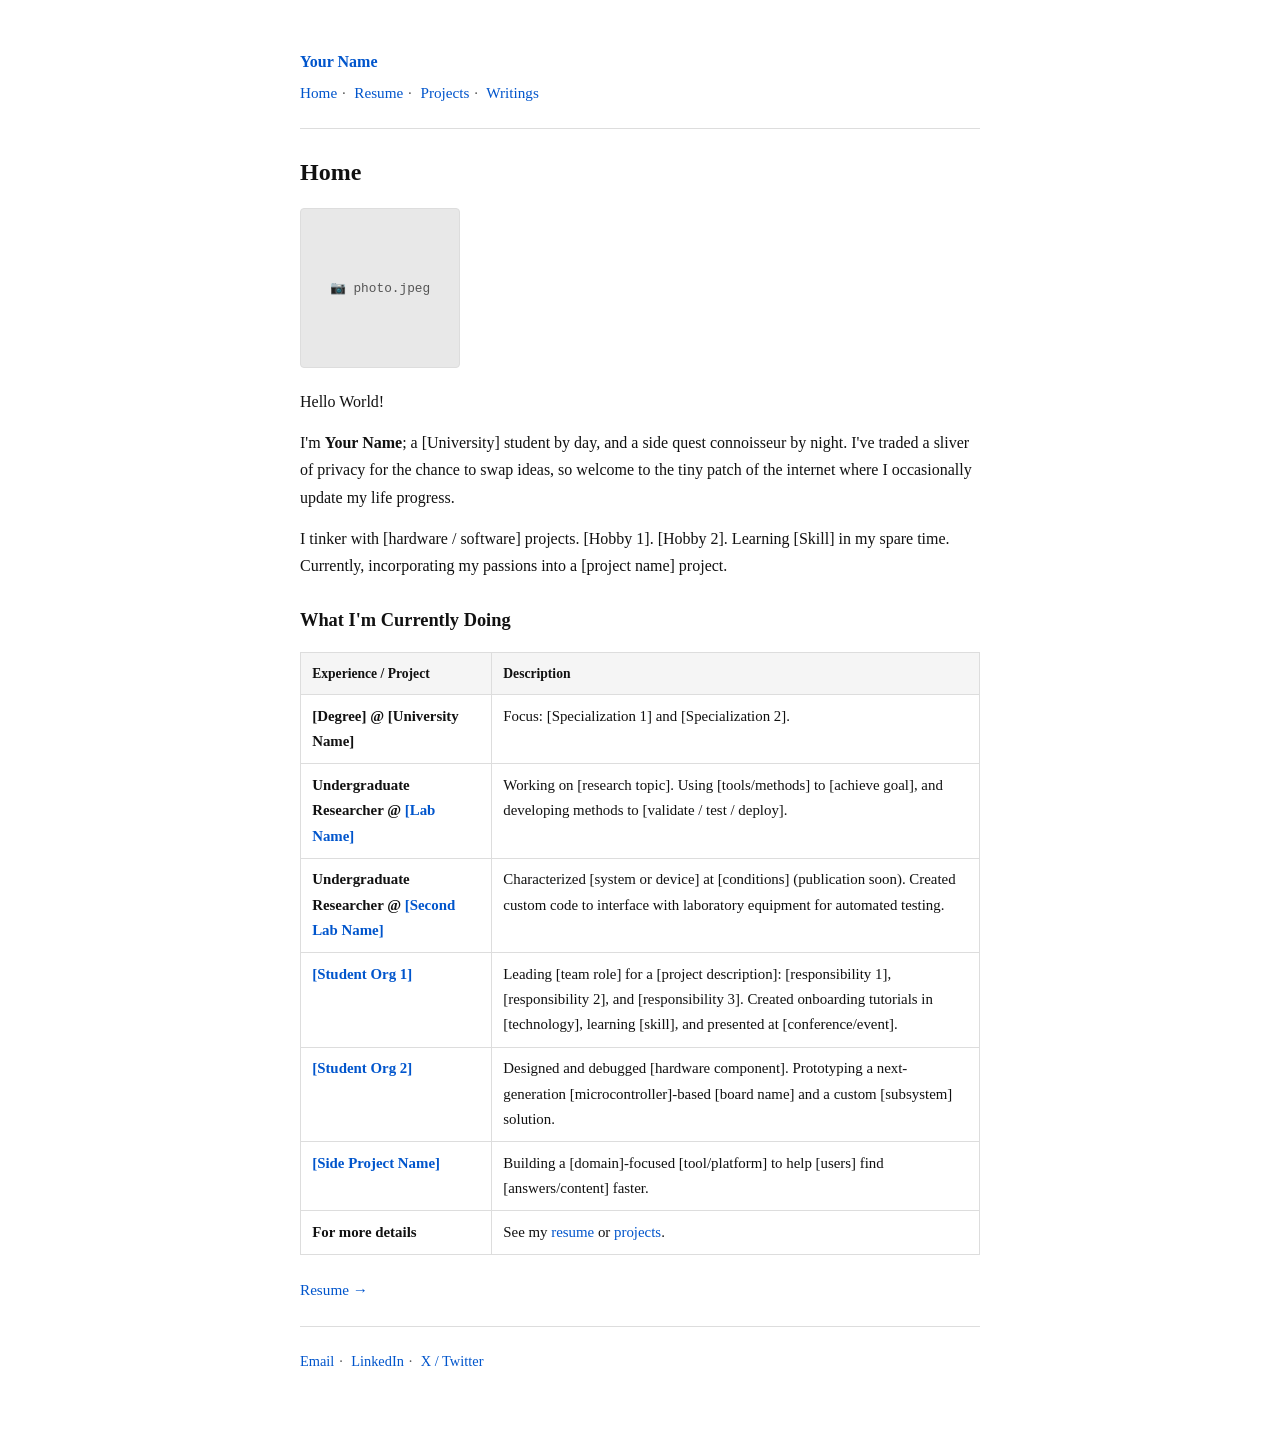
==== index.html @ 439127c3 "Add files via upload" ====
<!DOCTYPE html>
<html lang="en">
<head>
  <meta charset="UTF-8" />
  <meta name="viewport" content="width=device-width, initial-scale=1.0" />
  <title>Home — Your Name</title>
  <link rel="stylesheet" href="style.css" />
</head>
<body>
  <div class="site-wrapper">

    <!-- Header -->
    <header class="site-header">
      <a class="site-title" href="index.html">Your Name</a>
      <nav class="site-nav">
        <a href="index.html">Home</a><span class="sep">·</span>
        <a href="resume/index.html">Resume</a><span class="sep">·</span>
        <a href="projects/index.html">Projects</a><span class="sep">·</span>
        <a href="writings/index.html">Writings</a>
      </nav>
    </header>

    <hr />

    <!-- Page content -->
    <main>
      <h1>Home</h1>

      <!-- Profile photo placeholder -->
      <div class="profile-placeholder" title="Profile photo placeholder">
        📷 photo.jpeg
      </div>

      <p>Hello World!</p>

      <p>
        I'm <strong>Your Name</strong>; a [University] student by day, and a
        side quest connoisseur by night. I've traded a sliver of privacy for the
        chance to swap ideas, so welcome to the tiny patch of the internet where
        I occasionally update my life progress.
      </p>

      <p>
        I tinker with [hardware / software] projects. [Hobby 1]. [Hobby 2].
        Learning [Skill] in my spare time. Currently, incorporating my passions
        into a [project name] project.
      </p>

      <h2>What I'm Currently Doing</h2>

      <table class="activity-table">
        <thead>
          <tr>
            <th>Experience / Project</th>
            <th>Description</th>
          </tr>
        </thead>
        <tbody>
          <tr>
            <td><strong>[Degree] @ [University Name]</strong></td>
            <td>Focus: [Specialization 1] and [Specialization 2].</td>
          </tr>
          <tr>
            <td>
              <strong>Undergraduate Researcher @
                <a href="#">[Lab Name]</a>
              </strong>
            </td>
            <td>
              Working on [research topic]. Using [tools/methods] to [achieve
              goal], and developing methods to [validate / test / deploy].
            </td>
          </tr>
          <tr>
            <td>
              <strong>Undergraduate Researcher @
                <a href="#">[Second Lab Name]</a>
              </strong>
            </td>
            <td>
              Characterized [system or device] at [conditions]
              (publication soon). Created custom code to interface with
              laboratory equipment for automated testing.
            </td>
          </tr>
          <tr>
            <td>
              <a href="#"><strong>[Student Org 1]</strong></a>
            </td>
            <td>
              Leading [team role] for a [project description]: [responsibility
              1], [responsibility 2], and [responsibility 3]. Created onboarding
              tutorials in [technology], learning [skill], and presented at
              [conference/event].
            </td>
          </tr>
          <tr>
            <td>
              <a href="#"><strong>[Student Org 2]</strong></a>
            </td>
            <td>
              Designed and debugged [hardware component]. Prototyping a
              next-generation [microcontroller]-based [board name] and a custom
              [subsystem] solution.
            </td>
          </tr>
          <tr>
            <td>
              <a href="#"><strong>[Side Project Name]</strong></a>
            </td>
            <td>
              Building a [domain]-focused [tool/platform] to help [users] find
              [answers/content] faster.
            </td>
          </tr>
          <tr>
            <td><strong>For more details</strong></td>
            <td>
              See my <a href="resume/index.html">resume</a> or
              <a href="projects/index.html">projects</a>.
            </td>
          </tr>
        </tbody>
      </table>

      <div class="page-nav">
        <a href="resume/index.html">Resume →</a>
      </div>
    </main>

    <hr />

    <!-- Footer -->
    <footer class="site-footer">
      <a href="mailto:you@example.com">Email</a><span class="sep">·</span>
      <a href="#">LinkedIn</a><span class="sep">·</span>
      <a href="#">X / Twitter</a>
    </footer>

  </div>
</body>
</html>
---- style.css ----
/* ── Reset & Base ─────────────────────────────────────────── */
*, *::before, *::after { box-sizing: border-box; margin: 0; padding: 0; }

:root {
  --font-body: Georgia, 'Times New Roman', Times, serif;
  --font-mono: 'Courier New', Courier, monospace;
  --color-text: #111;
  --color-muted: #555;
  --color-link: #0055cc;
  --color-link-hover: #003080;
  --color-border: #ddd;
  --color-bg: #fff;
  --max-width: 680px;
  --spacing: 1.6rem;
}

html { font-size: 16px; }

body {
  font-family: var(--font-body);
  color: var(--color-text);
  background: var(--color-bg);
  line-height: 1.7;
  padding: 3rem 1.5rem 4rem;
}

/* ── Layout ───────────────────────────────────────────────── */
.site-wrapper {
  max-width: var(--max-width);
  margin: 0 auto;
}

/* ── Links ────────────────────────────────────────────────── */
a {
  color: var(--color-link);
  text-decoration: none;
}
a:hover { color: var(--color-link-hover); text-decoration: underline; }

/* ── Header / Nav ─────────────────────────────────────────── */
.site-header { margin-bottom: 0.5rem; }

.site-title {
  font-size: 1rem;
  font-weight: bold;
  display: block;
  margin-bottom: 0.3rem;
}

.site-nav {
  font-size: 0.95rem;
  color: var(--color-muted);
}
.site-nav a { color: var(--color-link); }
.site-nav .sep { margin: 0 0.3rem; color: var(--color-muted); }

/* ── Dividers ─────────────────────────────────────────────── */
hr {
  border: none;
  border-top: 1px solid var(--color-border);
  margin: 1.4rem 0;
}

/* ── Headings ─────────────────────────────────────────────── */
h1 { font-size: 1.5rem; margin: 1.2rem 0 1rem; }
h2 { font-size: 1.15rem; margin: 1.6rem 0 0.6rem; }
h3 { font-size: 1rem; margin: 1.2rem 0 0.4rem; }

/* ── Paragraphs & Lists ───────────────────────────────────── */
p { margin-bottom: 0.9rem; }

ol, ul { padding-left: 1.4rem; margin-bottom: 1rem; }
li { margin-bottom: 0.5rem; }

/* ── Profile image ────────────────────────────────────────── */
.profile-img {
  display: block;
  width: 160px;
  height: 160px;
  object-fit: cover;
  border-radius: 4px;
  margin: 1rem 0 1.2rem;
  background: #e8e8e8;
}

.profile-placeholder {
  display: flex;
  align-items: center;
  justify-content: center;
  width: 160px;
  height: 160px;
  background: #e8e8e8;
  border-radius: 4px;
  margin: 1rem 0 1.2rem;
  color: var(--color-muted);
  font-size: 0.8rem;
  font-family: var(--font-mono);
  border: 1px solid var(--color-border);
}

/* ── Table ────────────────────────────────────────────────── */
.activity-table {
  width: 100%;
  border-collapse: collapse;
  font-size: 0.93rem;
  margin: 1rem 0 1.4rem;
}

.activity-table th,
.activity-table td {
  border: 1px solid var(--color-border);
  padding: 0.55rem 0.7rem;
  vertical-align: top;
  text-align: left;
}

.activity-table th {
  background: #f5f5f5;
  font-weight: bold;
  font-size: 0.85rem;
}

/* ── Nav arrows ───────────────────────────────────────────── */
.page-nav {
  font-size: 0.95rem;
  margin-top: 0.8rem;
}
.page-nav a { margin-right: 1.2rem; }

/* ── Footer ───────────────────────────────────────────────── */
.site-footer {
  margin-top: 0.6rem;
  font-size: 0.9rem;
  color: var(--color-muted);
}
.site-footer a { color: var(--color-link); }
.site-footer .sep { margin: 0 0.3rem; }

/* ── Resume link ──────────────────────────────────────────── */
.resume-link {
  display: inline-block;
  margin: 0.5rem 0 1.2rem;
  padding: 0.45rem 1rem;
  border: 1px solid var(--color-border);
  border-radius: 3px;
  font-size: 0.9rem;
  background: #fafafa;
}
.resume-link:hover { background: #f0f0f0; text-decoration: none; }

/* ── Placeholder blocks ───────────────────────────────────── */
.placeholder-pdf {
  display: flex;
  align-items: center;
  gap: 0.5rem;
  padding: 0.8rem 1rem;
  border: 1px dashed var(--color-border);
  border-radius: 4px;
  background: #fafafa;
  font-size: 0.88rem;
  color: var(--color-muted);
  font-family: var(--font-mono);
  margin: 0.8rem 0 1.4rem;
  width: fit-content;
}

/* ── Responsive ───────────────────────────────────────────── */
@media (max-width: 500px) {
  body { padding: 2rem 1rem 3rem; }
  .activity-table { font-size: 0.85rem; }
}
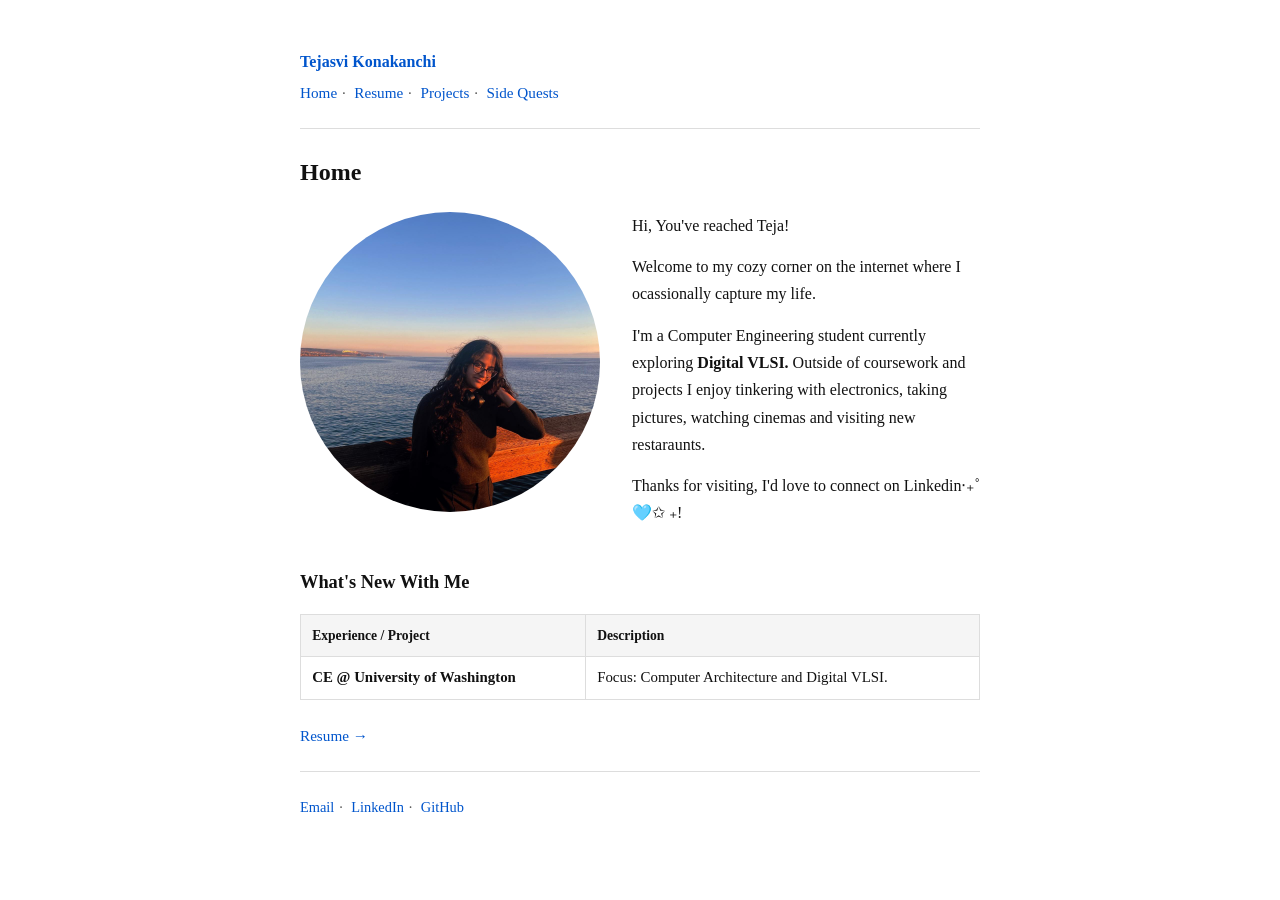
==== commit a728467b: "Decent Work done" ====
--- a/index.html
+++ b/index.html
@@ -1,22 +1,24 @@
 <!DOCTYPE html>
 <html lang="en">
+
 <head>
   <meta charset="UTF-8" />
   <meta name="viewport" content="width=device-width, initial-scale=1.0" />
   <title>Home — Your Name</title>
   <link rel="stylesheet" href="style.css" />
 </head>
+
 <body>
   <div class="site-wrapper">
 
     <!-- Header -->
     <header class="site-header">
-      <a class="site-title" href="index.html">Your Name</a>
+      <a class="site-title" href="index.html">Tejasvi Konakanchi</a>
       <nav class="site-nav">
         <a href="index.html">Home</a><span class="sep">·</span>
         <a href="resume/index.html">Resume</a><span class="sep">·</span>
         <a href="projects/index.html">Projects</a><span class="sep">·</span>
-        <a href="writings/index.html">Writings</a>
+        <a href="writings/index.html"> Side Quests</a>
       </nav>
     </header>
 
@@ -27,26 +29,30 @@
       <h1>Home</h1>
 
       <!-- Profile photo placeholder -->
-      <div class="profile-placeholder" title="Profile photo placeholder">
-        📷 photo.jpeg
+      <div class="hero-section">
+        <img class="profile-img" src="images/HomePage-Pic.jpeg" alt="My photo">
+
+        <div class="hero-text">
+          <p>Hi, You've reached Teja!</p>
+
+          <p>
+            Welcome to my cozy corner on the internet where I ocassionally capture my life.
+          </p>
+
+          <p>
+            I'm a Computer Engineering student currently exploring <strong>Digital VLSI.</strong> Outside of
+            coursework and projects I enjoy tinkering with electronics, taking pictures, watching cinemas and visiting new restaraunts.
+          </p>
+
+          <p>
+            Thanks for visiting, I'd love to connect on Linkedin‧₊˚🩵✩ ₊!
+          </p>
+
+        </div>
+
       </div>
 
-      <p>Hello World!</p>
-
-      <p>
-        I'm <strong>Your Name</strong>; a [University] student by day, and a
-        side quest connoisseur by night. I've traded a sliver of privacy for the
-        chance to swap ideas, so welcome to the tiny patch of the internet where
-        I occasionally update my life progress.
-      </p>
-
-      <p>
-        I tinker with [hardware / software] projects. [Hobby 1]. [Hobby 2].
-        Learning [Skill] in my spare time. Currently, incorporating my passions
-        into a [project name] project.
-      </p>
-
-      <h2>What I'm Currently Doing</h2>
+      <h2>What's New With Me </h2>
 
       <table class="activity-table">
         <thead>
@@ -55,70 +61,11 @@
             <th>Description</th>
           </tr>
         </thead>
+
         <tbody>
           <tr>
-            <td><strong>[Degree] @ [University Name]</strong></td>
-            <td>Focus: [Specialization 1] and [Specialization 2].</td>
-          </tr>
-          <tr>
-            <td>
-              <strong>Undergraduate Researcher @
-                <a href="#">[Lab Name]</a>
-              </strong>
-            </td>
-            <td>
-              Working on [research topic]. Using [tools/methods] to [achieve
-              goal], and developing methods to [validate / test / deploy].
-            </td>
-          </tr>
-          <tr>
-            <td>
-              <strong>Undergraduate Researcher @
-                <a href="#">[Second Lab Name]</a>
-              </strong>
-            </td>
-            <td>
-              Characterized [system or device] at [conditions]
-              (publication soon). Created custom code to interface with
-              laboratory equipment for automated testing.
-            </td>
-          </tr>
-          <tr>
-            <td>
-              <a href="#"><strong>[Student Org 1]</strong></a>
-            </td>
-            <td>
-              Leading [team role] for a [project description]: [responsibility
-              1], [responsibility 2], and [responsibility 3]. Created onboarding
-              tutorials in [technology], learning [skill], and presented at
-              [conference/event].
-            </td>
-          </tr>
-          <tr>
-            <td>
-              <a href="#"><strong>[Student Org 2]</strong></a>
-            </td>
-            <td>
-              Designed and debugged [hardware component]. Prototyping a
-              next-generation [microcontroller]-based [board name] and a custom
-              [subsystem] solution.
-            </td>
-          </tr>
-          <tr>
-            <td>
-              <a href="#"><strong>[Side Project Name]</strong></a>
-            </td>
-            <td>
-              Building a [domain]-focused [tool/platform] to help [users] find
-              [answers/content] faster.
-            </td>
-          </tr>
-          <tr>
-            <td><strong>For more details</strong></td>
-            <td>
-              See my <a href="resume/index.html">resume</a> or
-              <a href="projects/index.html">projects</a>.
-            </td>
+            <td><strong> CE @ University of Washington</strong></td>
+            <td>Focus: Computer Architecture and Digital VLSI.</td>
           </tr>
         </tbody>
       </table>
@@ -132,11 +79,12 @@
 
     <!-- Footer -->
     <footer class="site-footer">
-      <a href="mailto:you@example.com">Email</a><span class="sep">·</span>
-      <a href="#">LinkedIn</a><span class="sep">·</span>
-      <a href="#">X / Twitter</a>
+      <a href="mailto:tejasvi.konakanchi@gmail.com">Email</a><span class="sep">·</span>
+      <a href="#https://www.linkedin.com/in/tejasvikonakanchi/">LinkedIn</a><span class="sep">·</span>
+      <a href="#https://github.com/Tejasvi-Konakanchi">GitHub</a>
     </footer>
 
   </div>
 </body>
-</html>
+
+</html>
--- a/style.css
+++ b/style.css
@@ -75,27 +75,31 @@
 /* ── Profile image ────────────────────────────────────────── */
 .profile-img {
   display: block;
-  width: 160px;
-  height: 160px;
+  width: 300px;
+  height: 300px;
   object-fit: cover;
-  border-radius: 4px;
-  margin: 1rem 0 1.2rem;
+  border-radius: 50%;
+  flex-shrink: 0;
   background: #e8e8e8;
 }
 
-.profile-placeholder {
+.hero-section {
   display: flex;
-  align-items: center;
-  justify-content: center;
-  width: 160px;
-  height: 160px;
-  background: #e8e8e8;
-  border-radius: 4px;
-  margin: 1rem 0 1.2rem;
-  color: var(--color-muted);
-  font-size: 0.8rem;
-  font-family: var(--font-mono);
-  border: 1px solid var(--color-border);
+  align-items: flex-start;
+  gap: 2rem;
+  margin: 1.2rem 0 1.4rem;
+}
+
+.hero-text {
+  flex: 1;
+  min-width: 0;
+}
+
+@media (max-width: 600px) {
+  .hero-section {
+    flex-direction: column;
+    align-items: center;
+  }
 }
 
 /* ── Table ────────────────────────────────────────────────── */
@@ -149,19 +153,31 @@
 .resume-link:hover { background: #f0f0f0; text-decoration: none; }
 
 /* ── Placeholder blocks ───────────────────────────────────── */
-.placeholder-pdf {
-  display: flex;
-  align-items: center;
-  gap: 0.5rem;
-  padding: 0.8rem 1rem;
-  border: 1px dashed var(--color-border);
+.resume-pdf {
+  width: 100%;
+  height: 80vh;
+  margin: 1rem 0 1.4rem;
+  border: 1px solid var(--color-border);
   border-radius: 4px;
-  background: #fafafa;
-  font-size: 0.88rem;
-  color: var(--color-muted);
-  font-family: var(--font-mono);
-  margin: 0.8rem 0 1.4rem;
-  width: fit-content;
+  overflow: hidden;
+}
+
+.resume-pdf p {
+  margin: 0;
+  width: 100%;
+  height: 100%;
+}
+
+.resume-pdf a {
+  display: block;
+  width: 100%;
+  height: 100%;
+}
+
+.resume-pdf embed {
+  display: block;
+  width: 100%;
+  height: 100%;
 }
 
 /* ── Responsive ───────────────────────────────────────────── */
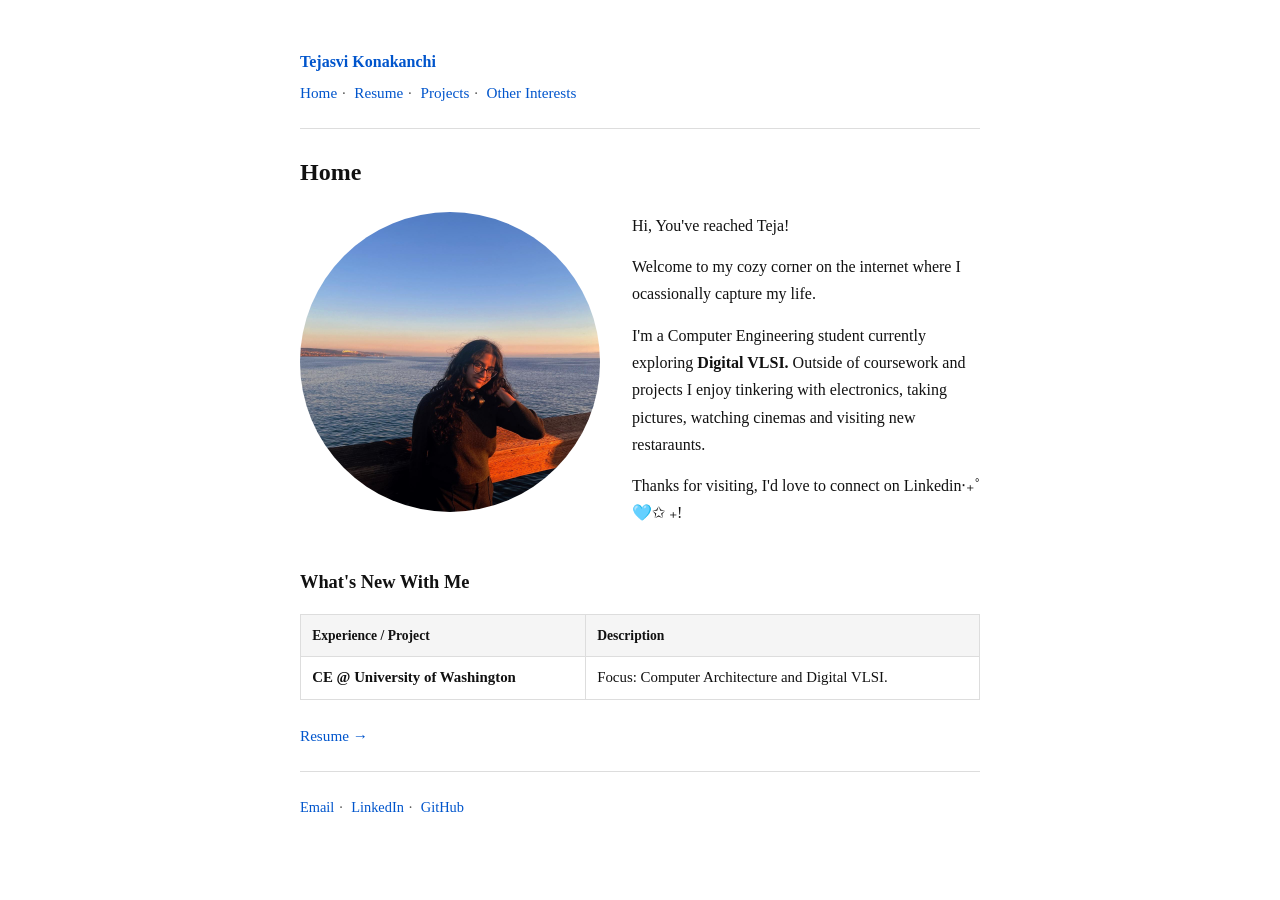
==== commit c71fab32: "Finished, now work on building the content right!" ====
--- a/index.html
+++ b/index.html
@@ -18,7 +18,7 @@
         <a href="index.html">Home</a><span class="sep">·</span>
         <a href="resume/index.html">Resume</a><span class="sep">·</span>
         <a href="projects/index.html">Projects</a><span class="sep">·</span>
-        <a href="writings/index.html"> Side Quests</a>
+        <a href="other/index.html"> Other Interests</a>
       </nav>
     </header>
 
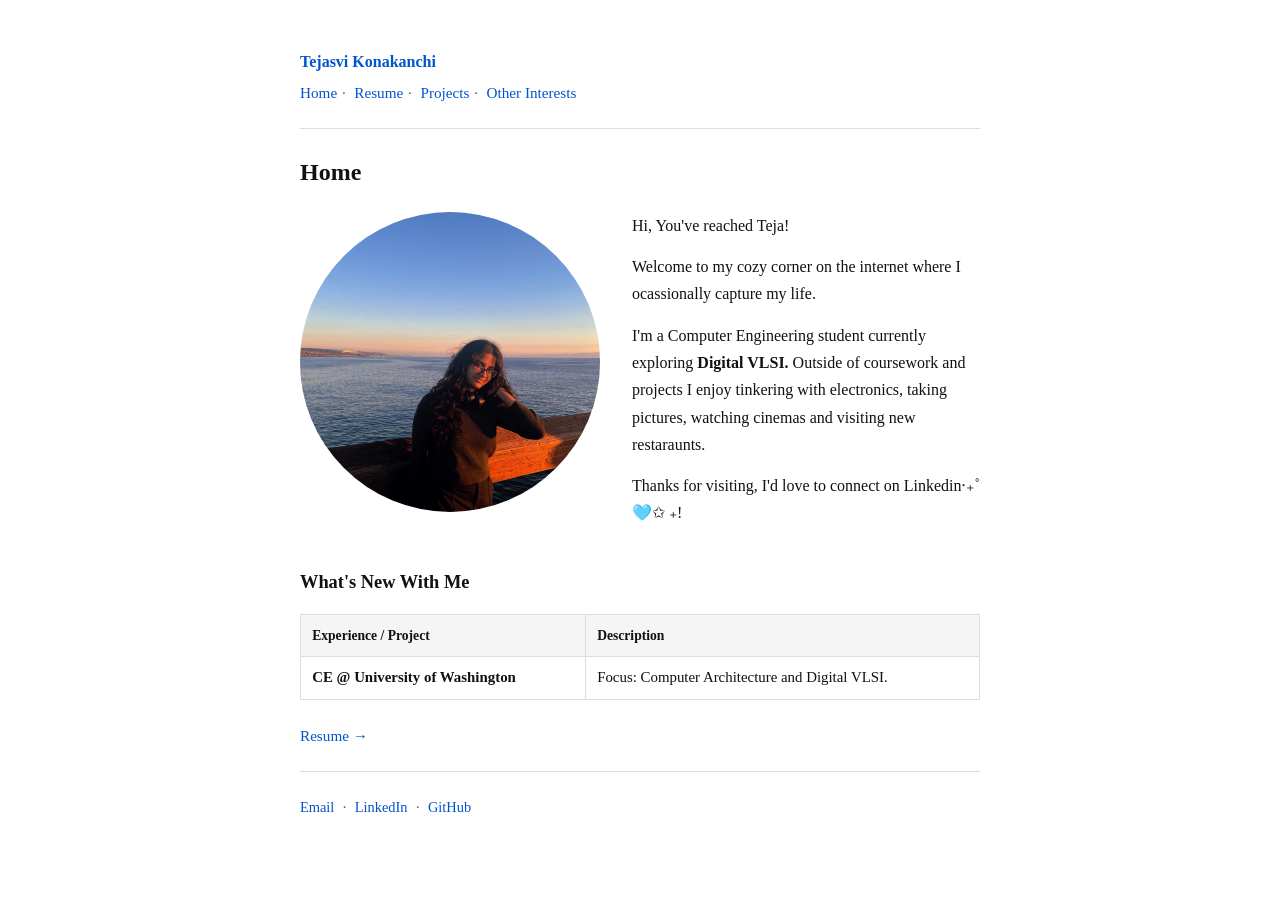
==== commit b4550143: "done" ====
--- a/index.html
+++ b/index.html
@@ -78,11 +78,13 @@
     <hr />
 
     <!-- Footer -->
-    <footer class="site-footer">
-      <a href="mailto:tejasvi.konakanchi@gmail.com">Email</a><span class="sep">·</span>
-      <a href="#https://www.linkedin.com/in/tejasvikonakanchi/">LinkedIn</a><span class="sep">·</span>
-      <a href="#https://github.com/Tejasvi-Konakanchi">GitHub</a>
-    </footer>
+<footer class="site-footer">
+  <a href="mailto:tejasvi.konakanchi@gmail.com" target="_blank" rel="noopener noreferrer">Email</a>
+  <span class="sep">·</span>
+  <a href="https://www.linkedin.com/in/tejasvikonakanchi/" target="_blank" rel="noopener noreferrer">LinkedIn</a>
+  <span class="sep">·</span>
+  <a href="https://github.com/Tejasvi-Konakanchi" target="_blank" rel="noopener noreferrer">GitHub</a>
+</footer>
 
   </div>
 </body>
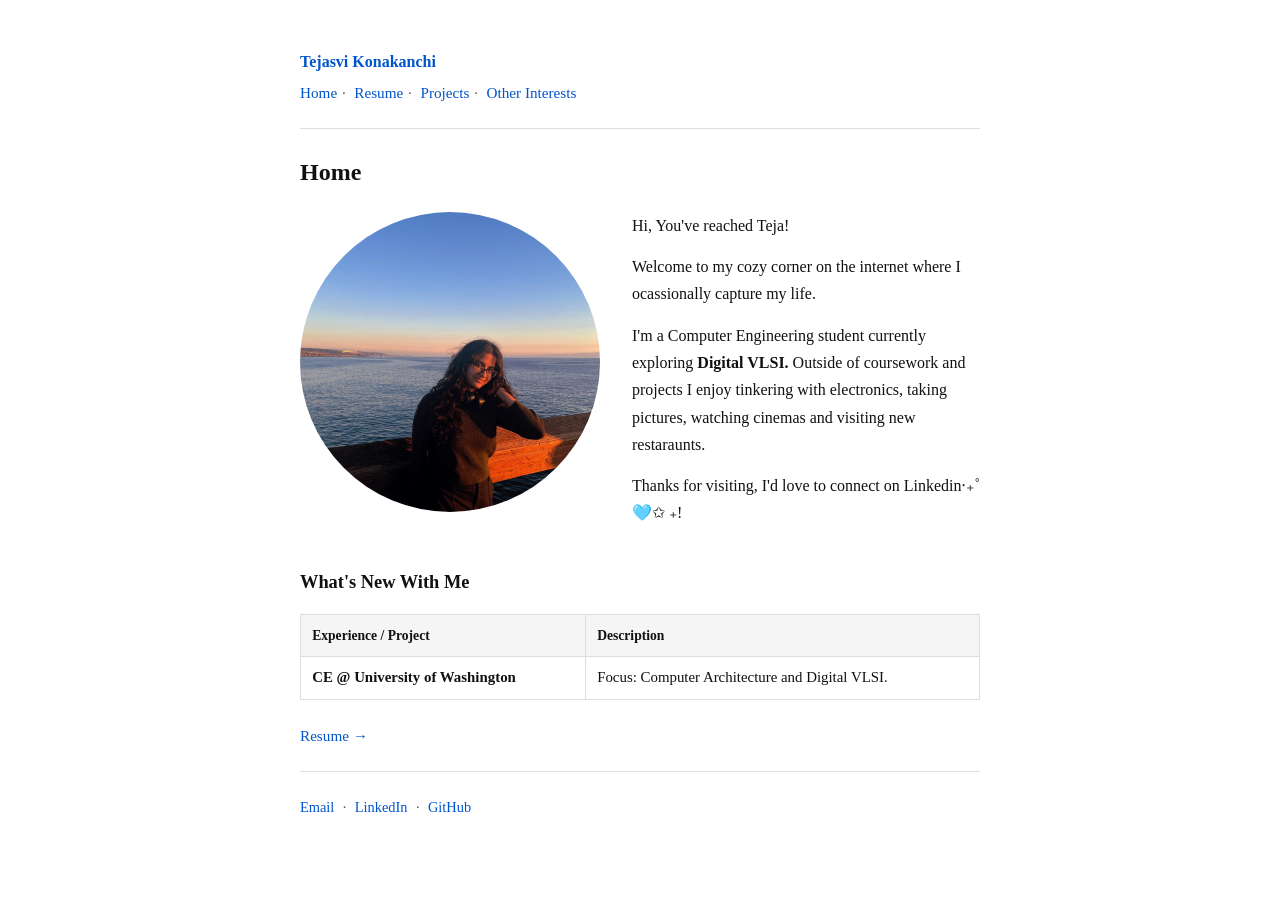
==== commit 7b1c8b8f: "done" ====
--- a/index.html
+++ b/index.html
@@ -4,7 +4,7 @@
 <head>
   <meta charset="UTF-8" />
   <meta name="viewport" content="width=device-width, initial-scale=1.0" />
-  <title>Home — Your Name</title>
+  <title>Home — tkonak.portfolio</title>
   <link rel="stylesheet" href="style.css" />
 </head>
 
